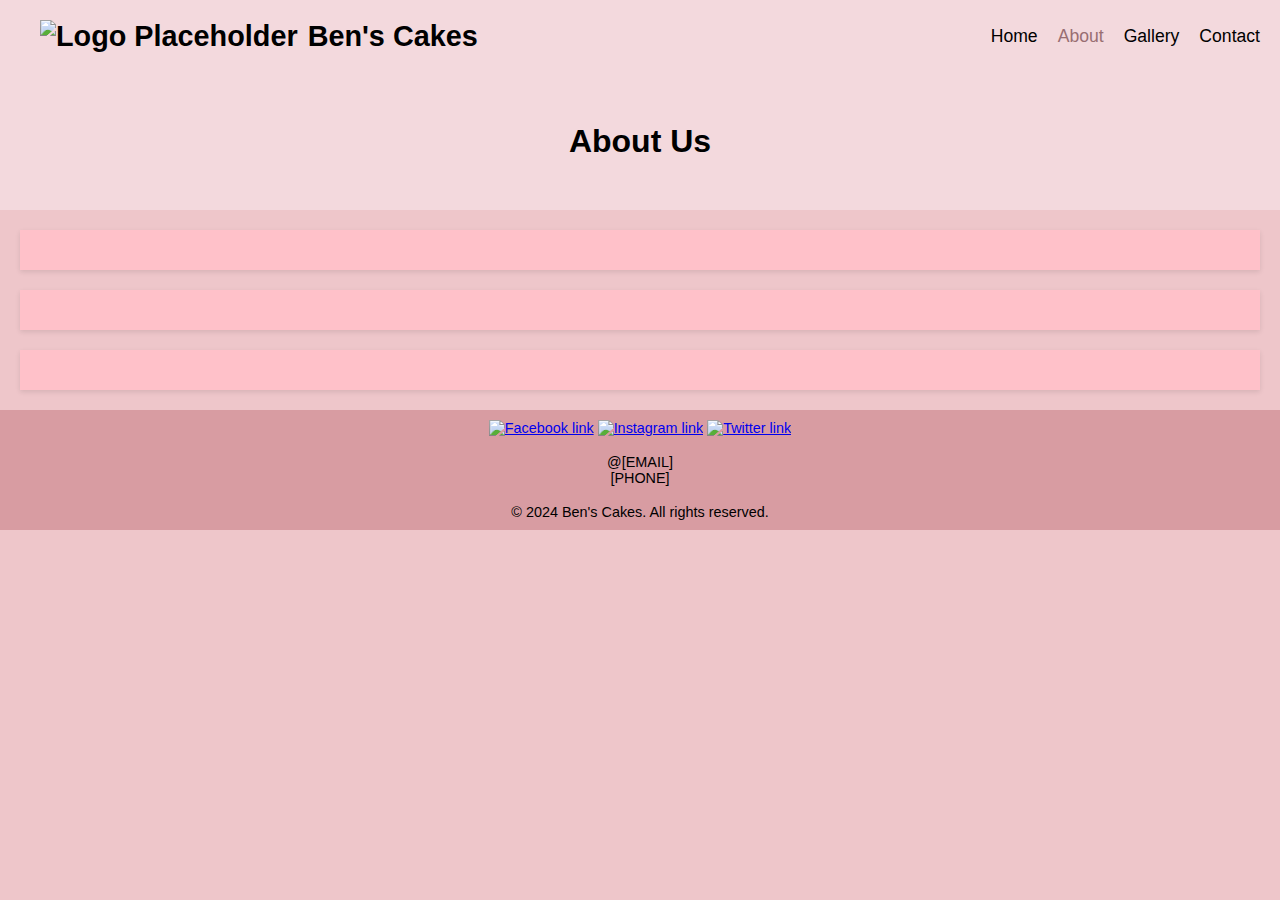
==== about.html @ 36811022 "Commit 5" ====
<!DOCTYPE html>
<html lang="en">
<head>
    <meta charset="UTF-8">
    <meta name="viewport" content="width=device-width, initial-scale=1.0">
    <title>About | Ben's Cakes</title>
    <link href="style.css" rel="stylesheet">
    <script>
        document.addEventListener("DOMContentLoaded", () => {
            const navToggle = document.querySelector(".nav-toggle");
            const navMenu = document.querySelector(".nav-menu");

            navToggle.addEventListener("click", () => {
                navMenu.classList.toggle("show");
            });

            let carouselIndex = 0;
            const carouselImages = document.querySelector(".carousel-images");
            const totalImages = document.querySelectorAll(".carousel-images img").length;

            setInterval(() => {
                carouselIndex = (carouselIndex + 1) % totalImages;
                carouselImages.style.transform = `translateX(-${carouselIndex * 100}%)`;
            }, 3000);
        });
    </script>
</head>

<body>
    <header>
        <h1>
            <a href="index.html""><img src="assets/logo_4.jpg" alt="Logo Placeholder">Ben's Cakes</a>
        </h1>
        <button class="nav-toggle" style="background-color: #F3D9DD;">☰</button>
        <nav class="nav-menu">
            <a href="index.html">Home</a>
            <a href="about.html" style="color: #996e72">About</a>
            <a href="gallery.html">Gallery</a>
            <a href="contact.html">Contact</a>
        </nav>
    </header>

        <div class="hero">
        <h2>About Us</h2>
    </div>

    <div class="container" id="">

    </div>

    <div class="container" id="">

    </div>

    <div class="container" id="">

    </div>

    <footer>
        <p><a href="https://www.facebook.com"><img src="assets/facebook_logo.jpg" alt="Facebook link" style="width:30px;height:30px;"></a> <a href="https://www.instagram.com"><img src="assets/insta_logo.jpg" alt="Instagram link" style="width:30px;height:30px;"></a> <a href="https://www.twitter.com"><img src="assets/twt_logo.png" alt="Twitter link" style="width:35px;height:30px;"></a></p>

        <br>

        <p>@[EMAIL]</p>
        <p>[PHONE]</p>
        
        <br>

        <p>&copy; 2024 Ben's Cakes. All rights reserved.</p>
    </footer>
</body>
</html>
---- style.css ----
:root {
    --color-background: #EEC6CA;
    --color-text: #000; /* Near black */
    --color-accent-light: #F3D9DD;
    --color-accent-dark: #D89CA2;
    --color-highlight: #FFC1C9;
}

body {
    font-family: Arial, sans-serif;
    margin: 0;
    padding: 0;
    background-color: var(--color-background);
    color: var(--color-text);
}

header {
    display: flex;
    justify-content: space-between;
    align-items: center;
    background-color: var(--color-accent-light);
    padding: 10px 20px;
    position: relative;
}

/* Makes the home button on the logo look natural */
header h1 a {
    display: flex;
    justify-content: space-between;
    align-items: center;
    background-color: var(--color-accent-light);
    padding: 10px 20px;
    position: relative;
    text-decoration: none;
    color: #000;
}

header h1 {
    margin: 0;
    font-size: 1.8em;
    display: flex;
    align-items: center;
}

/* Logo natural spacing */
header h1 img {
    max-height: 50px;
    margin-right: 10px;
}

nav {
    display: flex;
    align-items: center;
}

nav a {
    color: var(--color-text);
    text-decoration: none;
    margin-left: 20px;
    font-size: 1.1em;
}

/* Sets the text a specific colour when hovering the mouse over it */
nav a:hover {
    text-decoration: none;
    color: #996e72;
}

nav a:active {
    text-decoration: none;
    color: #996e72;
}

.nav-toggle {
    display: none;
    background-color: var(--color-highlight);
    color: var(--color-text);
    border: none;
    padding: 10px;
    font-size: 1.2em;
    cursor: pointer;
}

.nav-menu {
    display: flex;
}

.hero {
    text-align: center;
    padding: 50px 20px;
    background-color: var(--color-accent-light);
}

.hero h2 {
    margin: 0;
    font-size: 2em;
}

.carousel {
    max-width: 800px;
    margin: 20px auto;
    overflow: hidden;
    position: relative;
    box-shadow: 0 2px 5px rgba(0, 0, 0, 0.1);
}

.carousel-images {
    display: flex;
    transition: transform 0.5s ease-in-out;
}

.carousel-images img {
    width: 100%;
    flex-shrink: 0;
}

@keyframes slide {
    0% { transform: translateX(0); }
    25% { transform: translateX(-100%); }
    50% { transform: translateX(-200%); }
    75% { transform: translateX(-300%); }
    100% { transform: translateX(0); }
}

.container {
    max-width: 1200px;
    margin: 20px auto;
    padding: 20px;
    background-color: var(--color-highlight);
    box-shadow: 0 2px 5px rgba(0, 0, 0, 0.1);
    color: var(--color-text);
}

.container_gal {
    max-width: 1200px;
    margin: 20px auto;
    padding: 20px;
    background-color: var(--color-highlight);
    box-shadow: 0 2px 5px rgba(0, 0, 0, 0.1);
    color: var(--color-text);
    display: grid;
    align-items: center; 
    grid-template-columns: 1fr 1fr;
    column-gap: 25px;
}

footer {
    text-align: center;
    padding: 10px 0;
    margin-top: 20px;
    background-color: var(--color-accent-dark);
}

footer p {
    margin: 0;
    font-size: 0.9em;
    color: var(--color-text);
}

@media (max-width: 768px) {
    .nav-menu {
        display: none;
        flex-direction: column;
        position: absolute;
        top: 100%;
        right: 0;
        background-color: var(--color-accent-dark);
        box-shadow: 0 2px 5px rgba(0, 0, 0, 0.1);
        width: 100%;
    }

    .nav-menu.show {
        display: flex;
    }

    .nav-toggle {
        display: block;
    }

    nav a {
        margin: 10px 0;
        text-align: center;
    }

    a {
        color: var(--color-text);
        text-decoration: none;
        margin-left: 20px;
        font-size: 1.1em;
    }
}
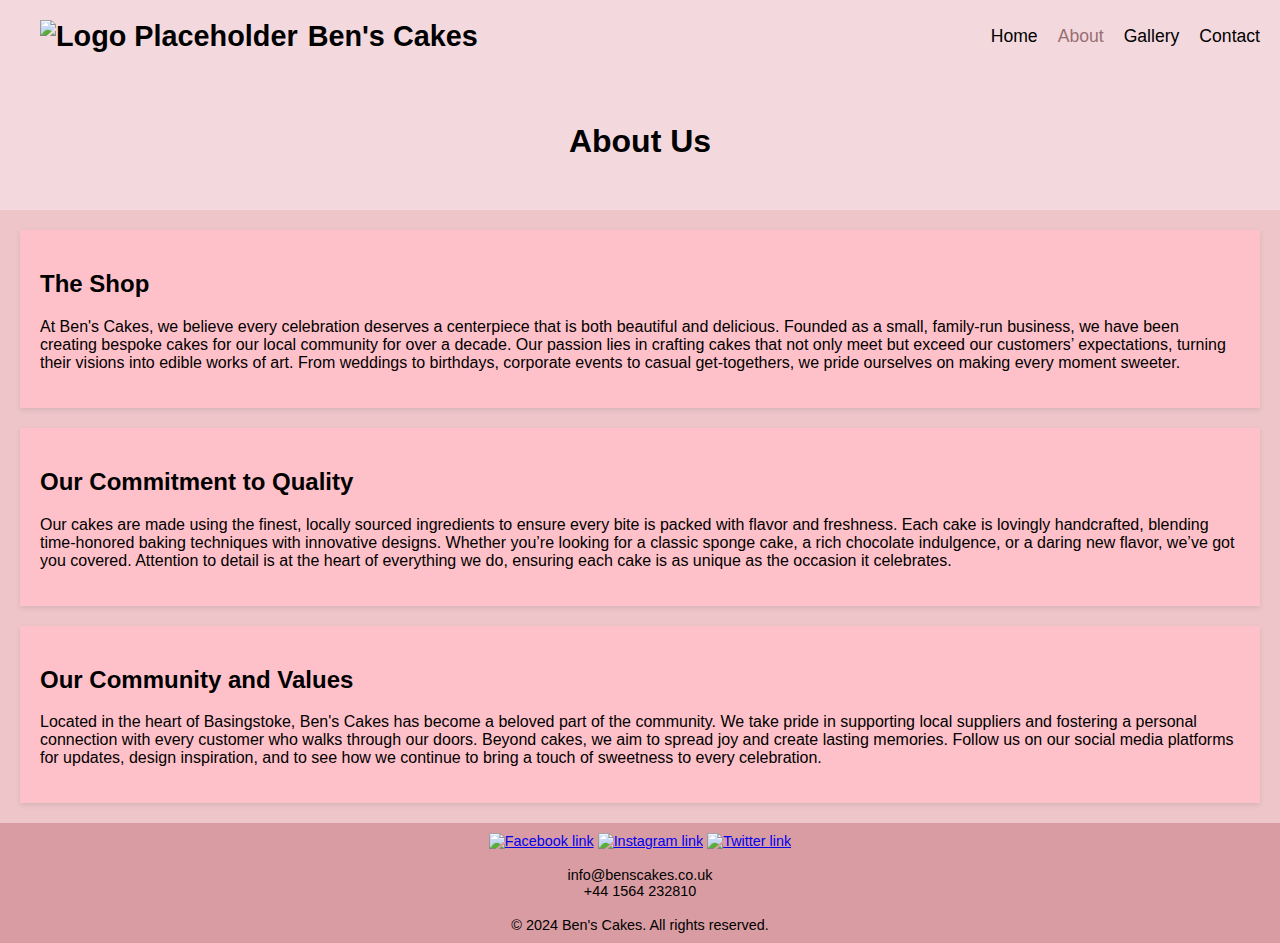
==== commit 444804ba: "Commit 7" ====
--- a/about.html
+++ b/about.html
@@ -43,29 +43,32 @@
         <div class="hero">
         <h2>About Us</h2>
     </div>
-
+    
     <div class="container" id="">
-
+        <h2>The Shop</h2>
+        <p>At Ben's Cakes, we believe every celebration deserves a centerpiece that is both beautiful and delicious. Founded as a small, family-run business, we have been creating bespoke cakes for our local community for over a decade. Our passion lies in crafting cakes that not only meet but exceed our customers’ expectations, turning their visions into edible works of art. From weddings to birthdays, corporate events to casual get-togethers, we pride ourselves on making every moment sweeter.</p>
     </div>
 
     <div class="container" id="">
-
+        <h2>Our Commitment to Quality</h2>
+        <p>Our cakes are made using the finest, locally sourced ingredients to ensure every bite is packed with flavor and freshness. Each cake is lovingly handcrafted, blending time-honored baking techniques with innovative designs. Whether you’re looking for a classic sponge cake, a rich chocolate indulgence, or a daring new flavor, we’ve got you covered. Attention to detail is at the heart of everything we do, ensuring each cake is as unique as the occasion it celebrates.</p>
     </div>
 
     <div class="container" id="">
-
+        <h2>Our Community and Values</h2>
+        <p>Located in the heart of Basingstoke, Ben's Cakes has become a beloved part of the community. We take pride in supporting local suppliers and fostering a personal connection with every customer who walks through our doors. Beyond cakes, we aim to spread joy and create lasting memories. Follow us on our social media platforms for updates, design inspiration, and to see how we continue to bring a touch of sweetness to every celebration.</p>
     </div>
 
     <footer>
         <p><a href="https://www.facebook.com"><img src="assets/facebook_logo.jpg" alt="Facebook link" style="width:30px;height:30px;"></a> <a href="https://www.instagram.com"><img src="assets/insta_logo.jpg" alt="Instagram link" style="width:30px;height:30px;"></a> <a href="https://www.twitter.com"><img src="assets/twt_logo.png" alt="Twitter link" style="width:35px;height:30px;"></a></p>
-
+    
         <br>
-
-        <p>@[EMAIL]</p>
-        <p>[PHONE]</p>
-        
+    
+        <p>info@benscakes.co.uk</p>
+        <p>+44 1564 232810</p>
+            
         <br>
-
+    
         <p>&copy; 2024 Ben's Cakes. All rights reserved.</p>
     </footer>
 </body>
